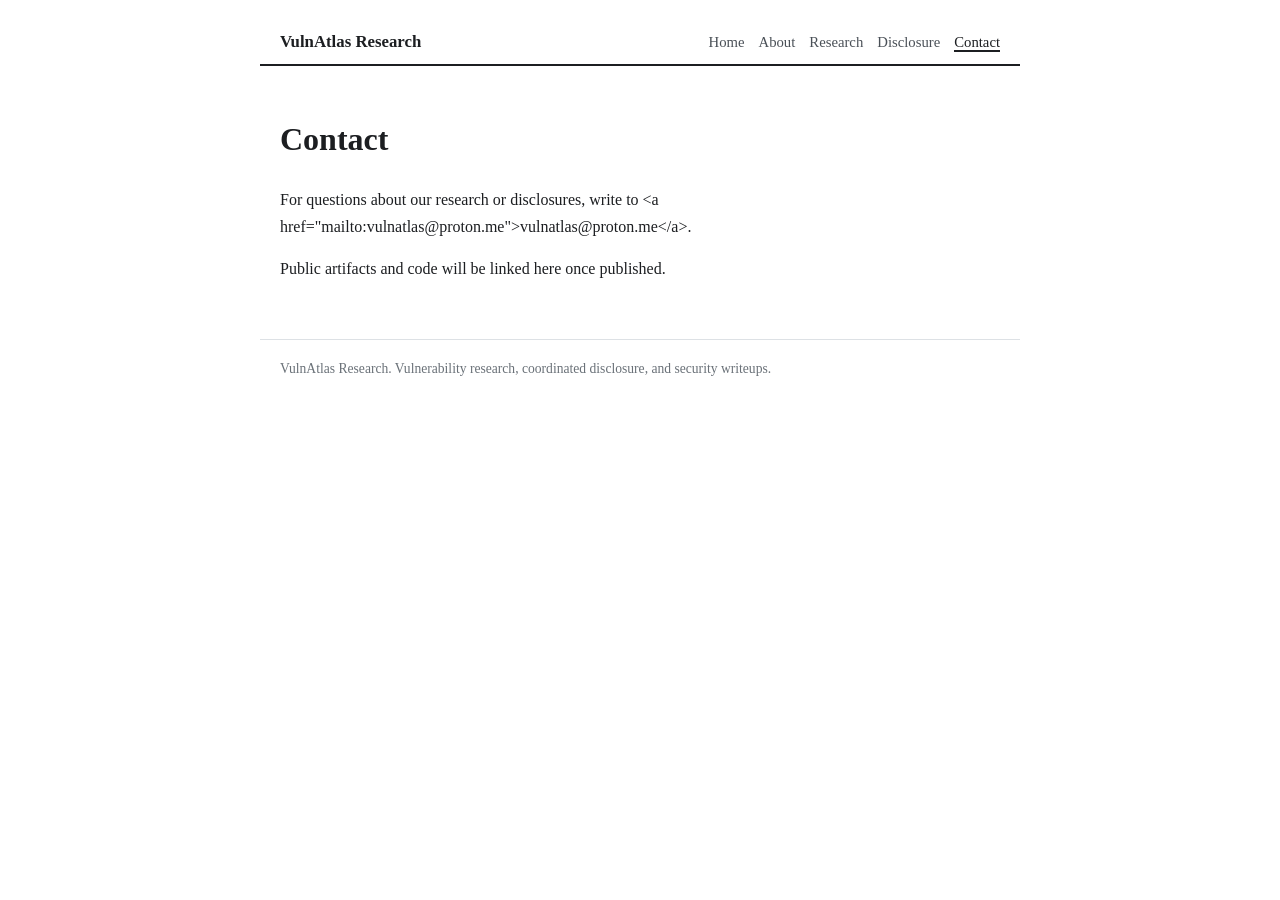
==== contact.html @ 3ea8b5fa "Publish 98260 research site (build d3d0b14e, zip sha 83aa8bb4)" ====
<!DOCTYPE html>
<html lang="en">
<head>
<meta charset="utf-8">
<meta name="viewport" content="width=device-width, initial-scale=1">
<title>Contact VulnAtlas Research</title>
<meta name="description" content="Contact VulnAtlas Research: research and disclosure questions.">
<link rel="stylesheet" href="assets/style.css">
</head>
<body>
<header>
<a class="brand" href="index.html">VulnAtlas Research</a>
<nav><a href="index.html">Home</a><a href="about.html">About</a><a href="research.html">Research</a><a href="disclosure.html">Disclosure</a><a href="contact.html" aria-current="page">Contact</a></nav>
</header>
<main>
<h1>Contact</h1><p>For questions about our research or disclosures, write to &lt;a href=&quot;mailto:vulnatlas@proton.me&quot;&gt;vulnatlas@proton.me&lt;/a&gt;.</p><p>Public artifacts and code will be linked here once published.</p>
</main>
<footer>VulnAtlas Research. Vulnerability research, coordinated disclosure, and security writeups.</footer>
</body>
</html>
---- assets/style.css ----
*{box-sizing:border-box}body{margin:0;font-family:Georgia,'Times New Roman',serif;line-height:1.65;color:#1c1e21;background:#fff}header,main,footer{max-width:760px;margin:0 auto;padding:0 20px}header{display:flex;flex-wrap:wrap;justify-content:space-between;align-items:baseline;padding-top:28px;padding-bottom:8px;border-bottom:2px solid #1c1e21}header .brand{font-weight:700;font-size:1.05rem;color:#1c1e21;text-decoration:none}nav a{margin-left:14px;color:#4a5057;text-decoration:none;font-size:.92rem}nav a:hover{color:#1c1e21}nav a[aria-current]{color:#1c1e21;border-bottom:2px solid #1c1e21}main{padding:26px 20px 40px}footer{color:#6a7178;font-size:.85rem;padding:18px 20px 40px;border-top:1px solid #dde1e5}.hero h1{font-size:2.1rem;margin:.2em 0 .3em}.lede{font-size:1.15rem;color:#3d434a}h2{font-size:1.25rem;margin-top:1.8em}h3{font-size:1.02rem;margin:1.1em 0 .2em}code,pre{font-family:'SF Mono',Consolas,Menlo,monospace;font-size:.88rem}pre{background:#f4f5f7;border:1px solid #dde1e5;border-radius:6px;padding:12px 14px;overflow-x:auto}.meta{color:#6a7178;font-size:.92rem;margin-bottom:1.6em}a{color:#0b5394}ul{padding-left:1.3em}li{margin:.45em 0}hr{border:0;border-top:1px solid #dde1e5;margin:2.2em 0}table{border-collapse:collapse}td,th{padding:4px 8px}
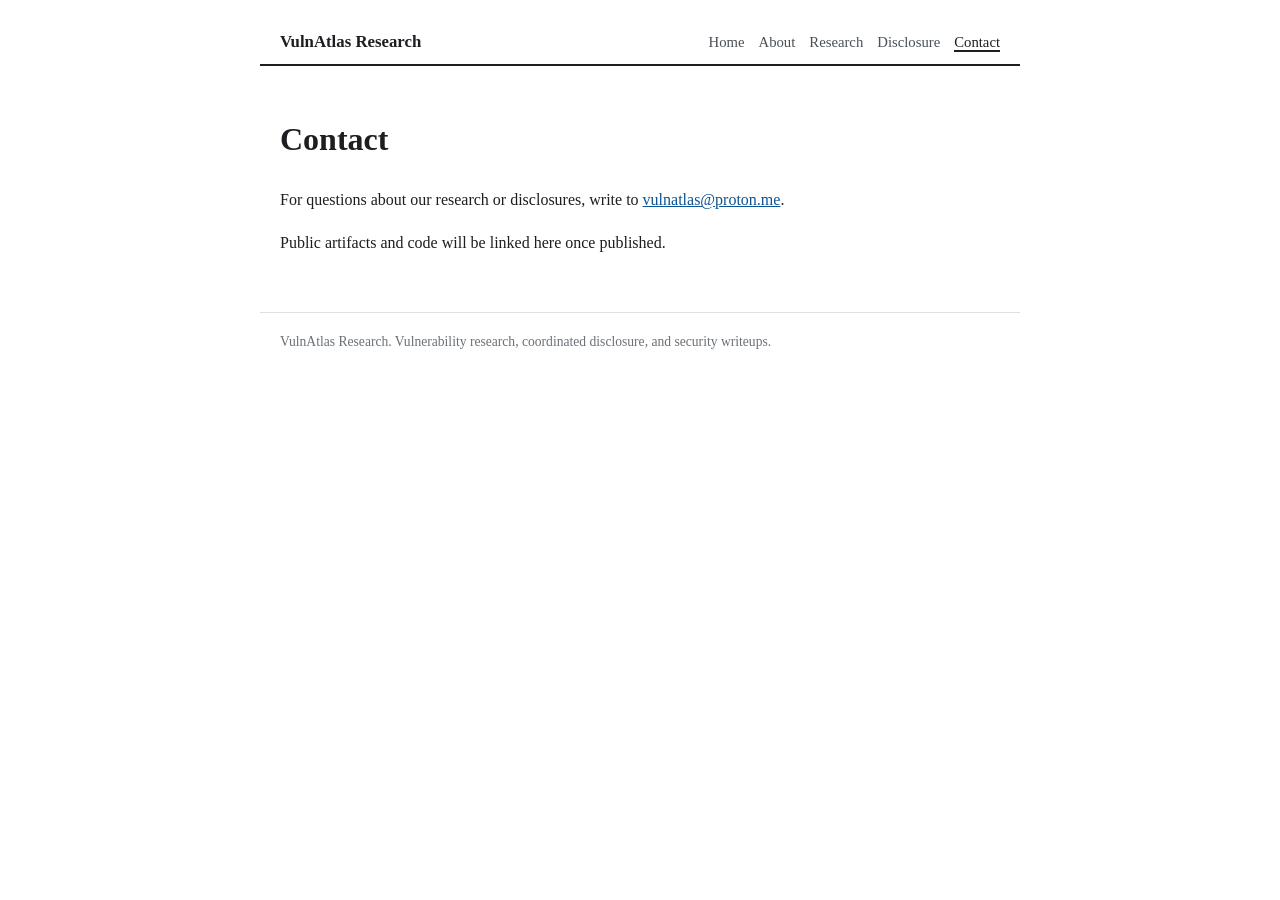
==== commit cea29c9f: "Fix escaped mailto link in contact page" ====
--- a/contact.html
+++ b/contact.html
@@ -13,8 +13,9 @@
 <nav><a href="index.html">Home</a><a href="about.html">About</a><a href="research.html">Research</a><a href="disclosure.html">Disclosure</a><a href="contact.html" aria-current="page">Contact</a></nav>
 </header>
 <main>
-<h1>Contact</h1><p>For questions about our research or disclosures, write to &lt;a href=&quot;mailto:vulnatlas@proton.me&quot;&gt;vulnatlas@proton.me&lt;/a&gt;.</p><p>Public artifacts and code will be linked here once published.</p>
+<h1>Contact</h1><p>For questions about our research or disclosures, write to <a href="mailto:vulnatlas@proton.me">vulnatlas@proton.me</a>.</p><p>Public artifacts and code will be linked here once published.</p>
 </main>
 <footer>VulnAtlas Research. Vulnerability research, coordinated disclosure, and security writeups.</footer>
 </body>
-</html>+
+</html>
